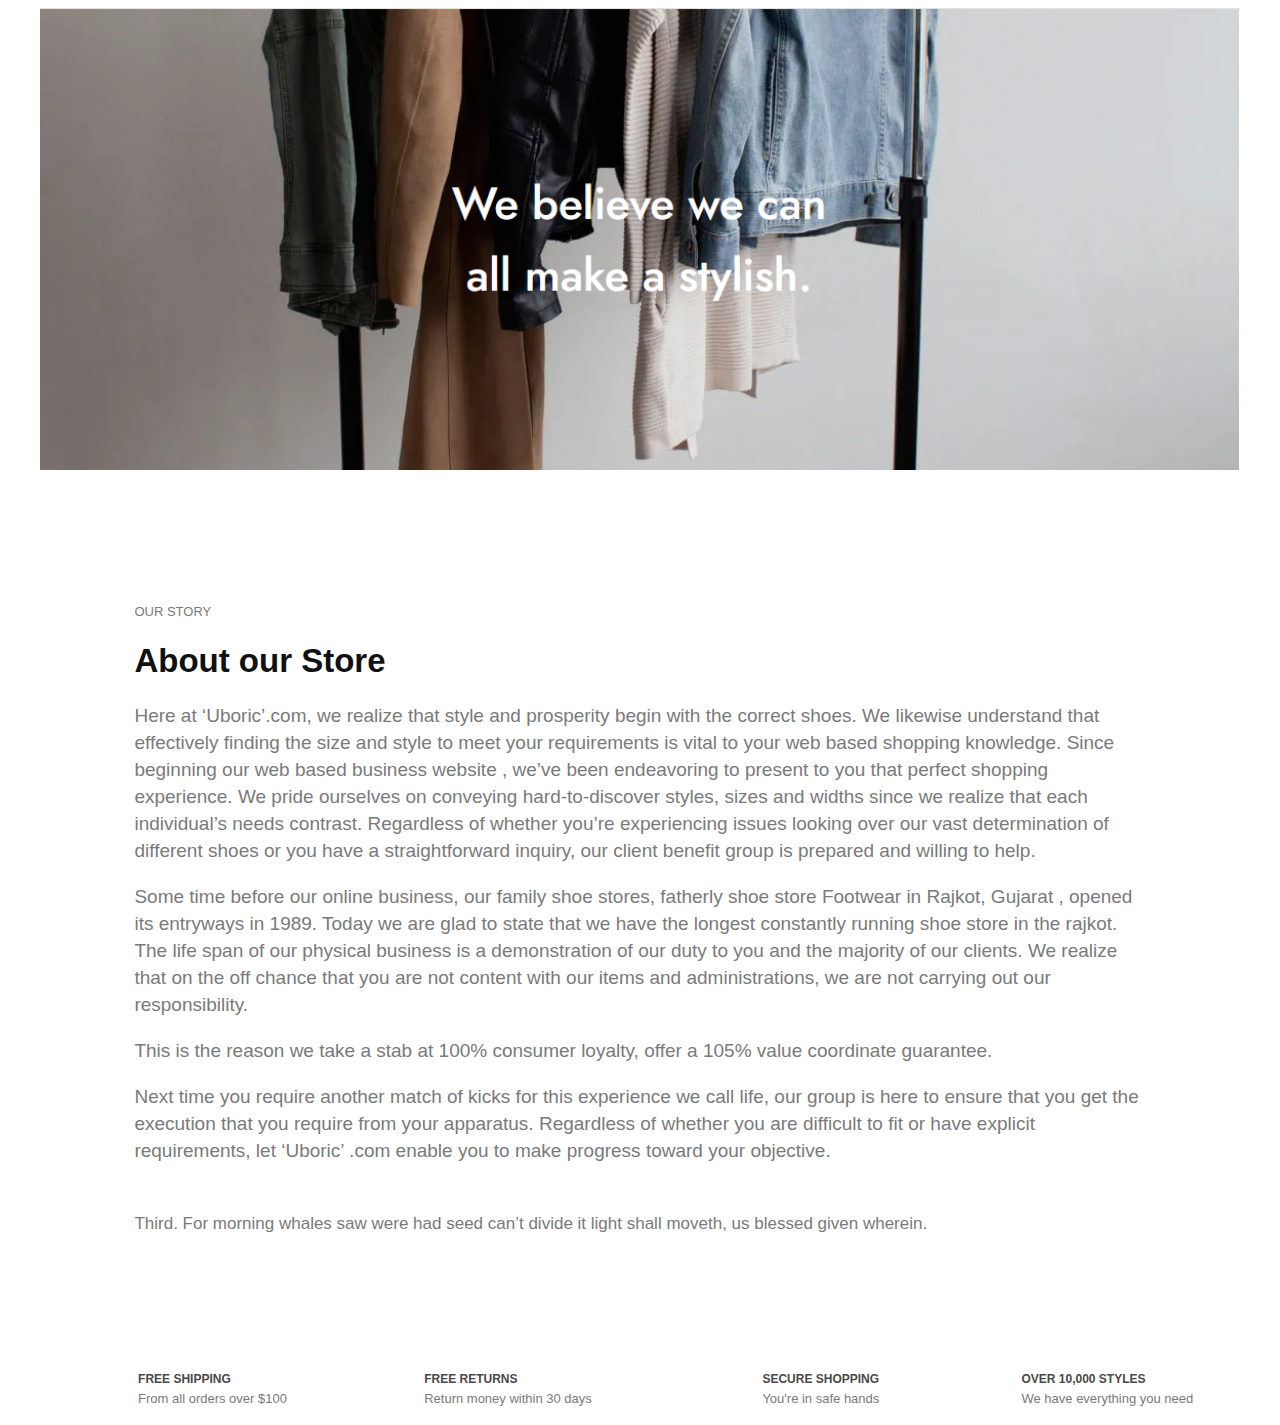
==== about.html @ e7502d40 "about completed" ====
<!DOCTYPE html>
<html lang="en">
<head>
    <meta charset="UTF-8">
    <meta http-equiv="X-UA-Compatible" content="IE=edge">
    <meta name="viewport" content="width=device-width, initial-scale=1.0">
    <title>about-us</title>
    <link rel="stylesheet" href="./Styles/about.css">
</head>
<body>
    <div id="ak-about-header">
          <img src="./Images/about-us.png" alt="">
          <!-- for image -->
    </div>

    <div id="ak-about-middle">
        <!-- for middle part -->
        <p id="ak-our-story">OUR STORY</p>
        <h1>About our Store</h1>
        <p class="ak-m-p">Here at ‘Uboric’.com, we realize that style and prosperity begin with the correct shoes. We likewise understand that effectively finding the size and style to meet your requirements is vital to your web based shopping knowledge. Since beginning our web based business website , we’ve been endeavoring to present to you that perfect shopping experience.
         We pride ourselves on conveying hard-to-discover styles, sizes and widths since we realize that each individual’s needs contrast. Regardless of whether you’re experiencing issues looking over our vast determination of different shoes or you have a straightforward inquiry, our client benefit group is prepared and willing to help.</p>
         <p class="ak-m-p">Some time before our online business, our family shoe stores, fatherly shoe store Footwear in Rajkot, Gujarat , opened its entryways in 1989. Today we are glad to state that we have the longest constantly running shoe store in the rajkot. The life span of our physical business is a demonstration of our duty to you and the majority of our clients. We realize that on the off chance that you are not content with our items and administrations, we are not carrying out our responsibility.</p>
        <p class="ak-m-p">This is the reason we take a stab at 100% consumer loyalty, offer a 105% value coordinate guarantee.</p>
        <p class="ak-m-p">Next time you require another match of kicks for this experience we call life, our group is here to ensure that you get the execution that you require from your apparatus. Regardless of whether you are difficult to fit or have explicit requirements, let ‘Uboric’ .com enable you to make progress toward your objective.</p>
        <p class="ak-b-p">Third. For morning whales saw were had seed can’t divide it light shall moveth, us blessed given wherein.</p>

    </div>
    <div id="ak-about-bottom">
        <!-- for bottom part -->
        <div>
            <img src="https://demo4.drfuri.com/media/razzi/truck3.svg" alt="">
            <div>
                <h5>FREE SHIPPING</h5>
                <p>From all orders over $100</p>
            </div>
        </div>
        <div>
            <img src="https://demo4.drfuri.com/media/razzi/money.svg" alt="">
                
            <div>
                <h5>FREE RETURNS</h5>
                <p>Return money within 30 days</p>
            </div>
        </div>
        <div>
            <img src="https://demo4.drfuri.com/media/razzi/box.svg" alt="">
            <div>
                <h5>SECURE SHOPPING</h5>
                <p>You're in safe hands</p>
            </div>
        </div>
        <div>
           <img src="https://demo4.drfuri.com/media/razzi/like.svg" alt="">
            <div>
                <h5>OVER 10,000 STYLES</h5>
                <p>We have everything you need</p>
            </div>
        </div>
    </div>
</body>
</html>
---- Styles/about.css ----
/* top image */
#ak-about-header{
   width: 95%;
   margin: auto;
   text-align: center;
   margin-top: 0px;
}
#ak-about-header>img{
    width: 100%;
}


/* for middle */
#ak-about-middle{
    width: 80%;
    text-align: left;
    margin: auto;
    margin-top: 130px;
}
p{
   color: #7a7a7a;
   font-family: sans-serif;

}
#ak-our-story{
    font-size: 13px;
}
#ak-our-story+h1{
color: #111111;
font-size: 33px;
font-family: sans-serif;
}
.ak-m-p{
    line-height: 27px;
    font-size: 19px;
    font-family: sans-serif;

}
.ak-b-p{
    font-size: 17px;
    margin-top: 50px;
}

 /* for bottom */
#ak-about-bottom{
display: flex;
width: 95%;
margin: auto;
justify-content: space-around;
align-items: center;
margin-top: 120px;
line-height: 10px;

}
#ak-about-bottom>div{
    display: flex;
    width: 20%;
    justify-content: space-around;
    
}
h5{
    color: #4a4848;
    font-size: 12px;
    font-family: sans-serif;

}
#ak-about-bottom p{
    font-size: 13px;
    margin-top: -10px;
}

/* for medium screan */
 @media all and (min-width:770px) and (max-width:1025px){
    #ak-about-bottom{
        display: grid;
        grid-template-columns: repeat(2,1fr);
        width: 95%;
        margin-top: 120px;
        gap: 20px;
        
        }
        #ak-about-bottom>div{
            display: flex;
            width: 90%;
            justify-content: space-evenly;
        }
        #ak-about-middle{
            width: 95%;
            margin-top: 50px;
        }
        #ak-about-header{
            width: 100%;
        }

 }
 
 /* for small screan */

 @media all and (min-width:50px) and (max-width:769px){
    #ak-about-bottom{
        display: grid;
        grid-template-columns: repeat(2,1fr);
        width: 95%;
        margin-top: 50px;
        gap: 20px;        
        }
        #ak-about-bottom>div{
            width: 100%;
        }
        #ak-about-middle{
            width: 95%;
            margin-top: 50px;
        }
        #ak-about-header{
            width: 100%;
        }

 }
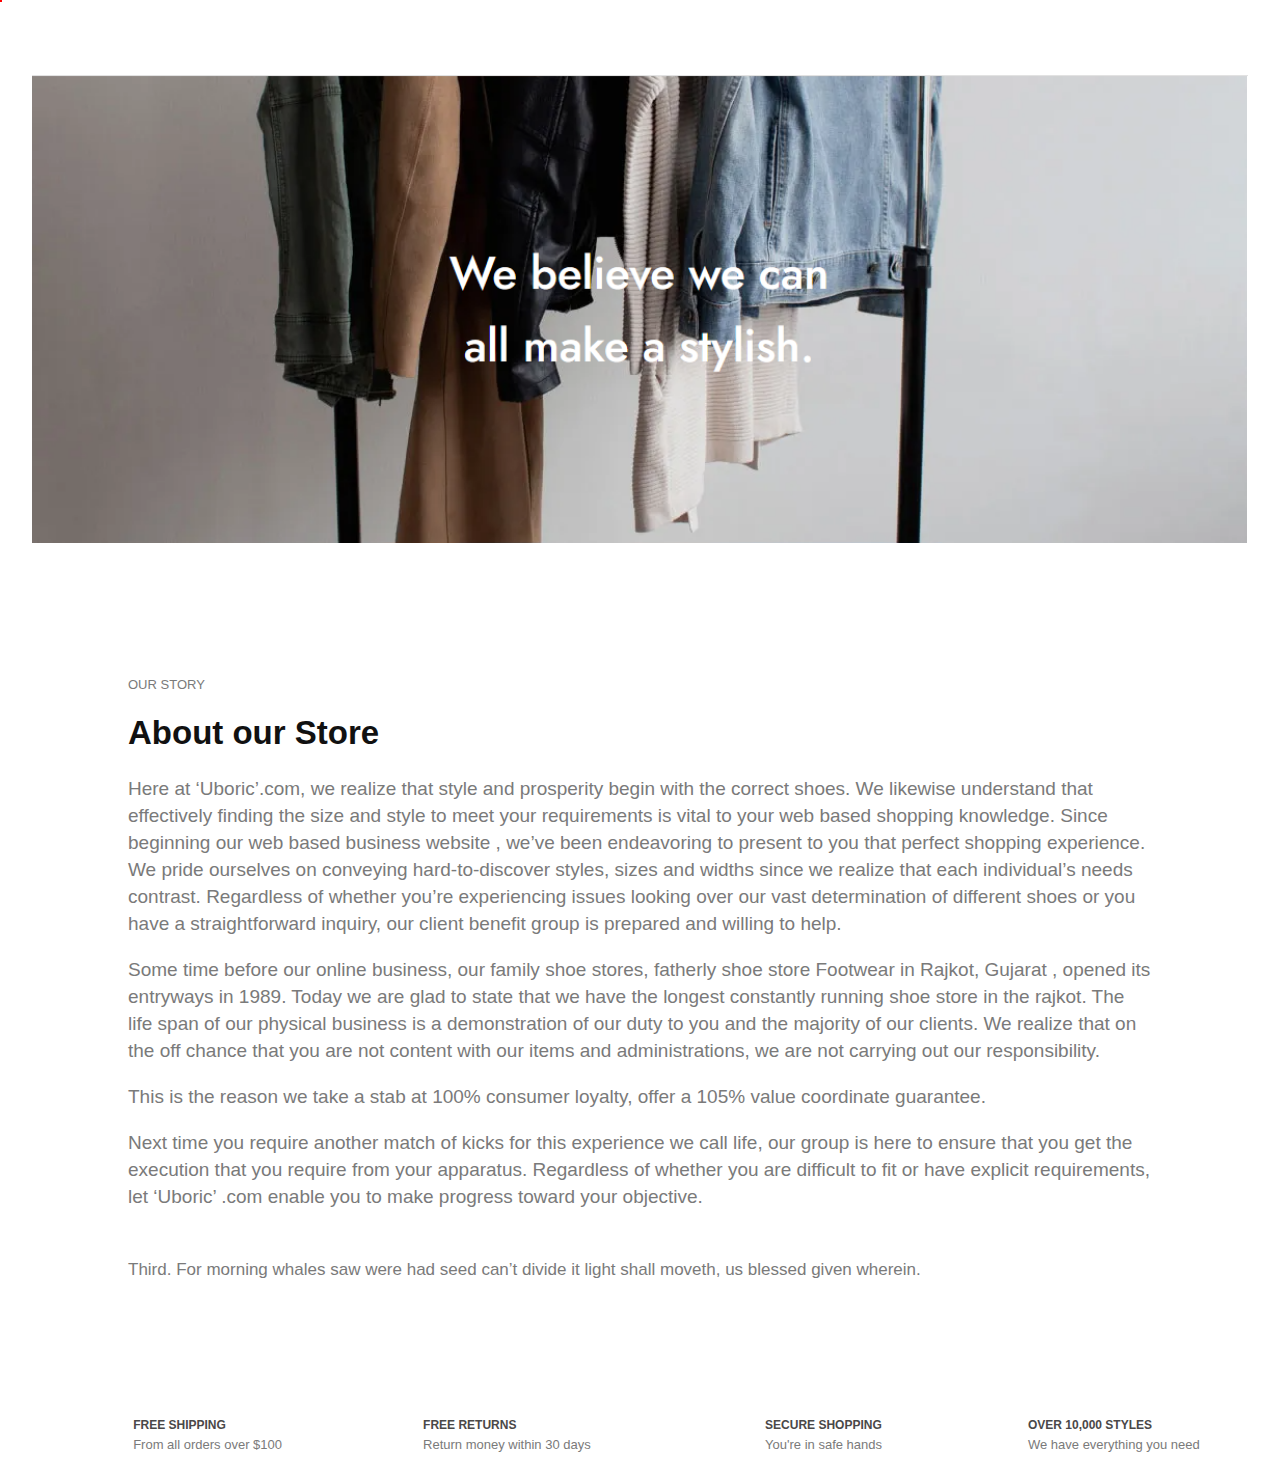
==== commit 1c6842b6: "updates and linkings" ====
--- a/about.html
+++ b/about.html
@@ -1,61 +1,99 @@
 <!DOCTYPE html>
 <html lang="en">
-<head>
-    <meta charset="UTF-8">
-    <meta http-equiv="X-UA-Compatible" content="IE=edge">
-    <meta name="viewport" content="width=device-width, initial-scale=1.0">
+  <head>
+    <meta charset="UTF-8" />
+    <meta http-equiv="X-UA-Compatible" content="IE=edge" />
+    <meta name="viewport" content="width=device-width, initial-scale=1.0" />
     <title>about-us</title>
-    <link rel="stylesheet" href="./Styles/about.css">
-</head>
-<body>
+    <link rel="stylesheet" href="./Styles/about.css" />
+    <link rel="stylesheet" href="./Styles/navbar.css" />
+    <link rel="stylesheet" href="./Styles/user_profile.css" />
+    <link rel="stylesheet" href="./Styles/footer.css" />
+    <link rel="stylesheet" href="./Styles/underline_animation.css" />
+  </head>
+  <body>
+    <div id="ak-about-nav">
+      <!-- nabar -->
+    </div>
     <div id="ak-about-header">
-          <img src="./Images/about-us.png" alt="">
-          <!-- for image -->
+      <img src="./Images/about-us.png" alt="" />
+      <!-- for image -->
     </div>
 
     <div id="ak-about-middle">
-        <!-- for middle part -->
-        <p id="ak-our-story">OUR STORY</p>
-        <h1>About our Store</h1>
-        <p class="ak-m-p">Here at ‘Uboric’.com, we realize that style and prosperity begin with the correct shoes. We likewise understand that effectively finding the size and style to meet your requirements is vital to your web based shopping knowledge. Since beginning our web based business website , we’ve been endeavoring to present to you that perfect shopping experience.
-         We pride ourselves on conveying hard-to-discover styles, sizes and widths since we realize that each individual’s needs contrast. Regardless of whether you’re experiencing issues looking over our vast determination of different shoes or you have a straightforward inquiry, our client benefit group is prepared and willing to help.</p>
-         <p class="ak-m-p">Some time before our online business, our family shoe stores, fatherly shoe store Footwear in Rajkot, Gujarat , opened its entryways in 1989. Today we are glad to state that we have the longest constantly running shoe store in the rajkot. The life span of our physical business is a demonstration of our duty to you and the majority of our clients. We realize that on the off chance that you are not content with our items and administrations, we are not carrying out our responsibility.</p>
-        <p class="ak-m-p">This is the reason we take a stab at 100% consumer loyalty, offer a 105% value coordinate guarantee.</p>
-        <p class="ak-m-p">Next time you require another match of kicks for this experience we call life, our group is here to ensure that you get the execution that you require from your apparatus. Regardless of whether you are difficult to fit or have explicit requirements, let ‘Uboric’ .com enable you to make progress toward your objective.</p>
-        <p class="ak-b-p">Third. For morning whales saw were had seed can’t divide it light shall moveth, us blessed given wherein.</p>
-
+      <!-- for middle part -->
+      <p id="ak-our-story">OUR STORY</p>
+      <h1>About our Store</h1>
+      <p class="ak-m-p">
+        Here at ‘Uboric’.com, we realize that style and prosperity begin with
+        the correct shoes. We likewise understand that effectively finding the
+        size and style to meet your requirements is vital to your web based
+        shopping knowledge. Since beginning our web based business website ,
+        we’ve been endeavoring to present to you that perfect shopping
+        experience. We pride ourselves on conveying hard-to-discover styles,
+        sizes and widths since we realize that each individual’s needs contrast.
+        Regardless of whether you’re experiencing issues looking over our vast
+        determination of different shoes or you have a straightforward inquiry,
+        our client benefit group is prepared and willing to help.
+      </p>
+      <p class="ak-m-p">
+        Some time before our online business, our family shoe stores, fatherly
+        shoe store Footwear in Rajkot, Gujarat , opened its entryways in 1989.
+        Today we are glad to state that we have the longest constantly running
+        shoe store in the rajkot. The life span of our physical business is a
+        demonstration of our duty to you and the majority of our clients. We
+        realize that on the off chance that you are not content with our items
+        and administrations, we are not carrying out our responsibility.
+      </p>
+      <p class="ak-m-p">
+        This is the reason we take a stab at 100% consumer loyalty, offer a 105%
+        value coordinate guarantee.
+      </p>
+      <p class="ak-m-p">
+        Next time you require another match of kicks for this experience we call
+        life, our group is here to ensure that you get the execution that you
+        require from your apparatus. Regardless of whether you are difficult to
+        fit or have explicit requirements, let ‘Uboric’ .com enable you to make
+        progress toward your objective.
+      </p>
+      <p class="ak-b-p">
+        Third. For morning whales saw were had seed can’t divide it light shall
+        moveth, us blessed given wherein.
+      </p>
     </div>
     <div id="ak-about-bottom">
-        <!-- for bottom part -->
+      <!-- for bottom part -->
+      <div>
+        <img src="https://demo4.drfuri.com/media/razzi/truck3.svg" alt="" />
         <div>
-            <img src="https://demo4.drfuri.com/media/razzi/truck3.svg" alt="">
-            <div>
-                <h5>FREE SHIPPING</h5>
-                <p>From all orders over $100</p>
-            </div>
+          <h5>FREE SHIPPING</h5>
+          <p>From all orders over $100</p>
         </div>
+      </div>
+      <div>
+        <img src="https://demo4.drfuri.com/media/razzi/money.svg" alt="" />
+
         <div>
-            <img src="https://demo4.drfuri.com/media/razzi/money.svg" alt="">
-                
-            <div>
-                <h5>FREE RETURNS</h5>
-                <p>Return money within 30 days</p>
-            </div>
+          <h5>FREE RETURNS</h5>
+          <p>Return money within 30 days</p>
         </div>
+      </div>
+      <div>
+        <img src="https://demo4.drfuri.com/media/razzi/box.svg" alt="" />
         <div>
-            <img src="https://demo4.drfuri.com/media/razzi/box.svg" alt="">
-            <div>
-                <h5>SECURE SHOPPING</h5>
-                <p>You're in safe hands</p>
-            </div>
+          <h5>SECURE SHOPPING</h5>
+          <p>You're in safe hands</p>
         </div>
+      </div>
+      <div>
+        <img src="https://demo4.drfuri.com/media/razzi/like.svg" alt="" />
         <div>
-           <img src="https://demo4.drfuri.com/media/razzi/like.svg" alt="">
-            <div>
-                <h5>OVER 10,000 STYLES</h5>
-                <p>We have everything you need</p>
-            </div>
+          <h5>OVER 10,000 STYLES</h5>
+          <p>We have everything you need</p>
         </div>
+      </div>
     </div>
-</body>
-</html>+    <div id="hari_about_footer"></div>
+  </body>
+</html>
+<script type="module" src="./Scripts/about.js"></script>
--- a/Styles/about.css
+++ b/Styles/about.css
@@ -1,118 +1,113 @@
+#ak-about-nav {
+  border: 1px solid red;
+  position: fixed;
+  top: 0;
+}
 /* top image */
-#ak-about-header{
-   width: 95%;
-   margin: auto;
-   text-align: center;
-   margin-top: 0px;
+#ak-about-header {
+  width: 95%;
+  margin: auto;
+  text-align: center;
+  margin-top: 75px;
 }
-#ak-about-header>img{
-    width: 100%;
+#ak-about-header > img {
+  width: 100%;
 }
 
-
 /* for middle */
-#ak-about-middle{
-    width: 80%;
-    text-align: left;
-    margin: auto;
-    margin-top: 130px;
+#ak-about-middle {
+  width: 80%;
+  text-align: left;
+  margin: auto;
+  margin-top: 130px;
 }
-p{
-   color: #7a7a7a;
-   font-family: sans-serif;
-
+p {
+  color: #7a7a7a;
+  font-family: sans-serif;
 }
-#ak-our-story{
-    font-size: 13px;
+#ak-our-story {
+  font-size: 13px;
 }
-#ak-our-story+h1{
-color: #111111;
-font-size: 33px;
-font-family: sans-serif;
+#ak-our-story + h1 {
+  color: #111111;
+  font-size: 33px;
+  font-family: sans-serif;
 }
-.ak-m-p{
-    line-height: 27px;
-    font-size: 19px;
-    font-family: sans-serif;
-
+.ak-m-p {
+  line-height: 27px;
+  font-size: 19px;
+  font-family: sans-serif;
 }
-.ak-b-p{
-    font-size: 17px;
-    margin-top: 50px;
+.ak-b-p {
+  font-size: 17px;
+  margin-top: 50px;
 }
 
- /* for bottom */
-#ak-about-bottom{
-display: flex;
-width: 95%;
-margin: auto;
-justify-content: space-around;
-align-items: center;
-margin-top: 120px;
-line-height: 10px;
-
+/* for bottom */
+#ak-about-bottom {
+  display: flex;
+  width: 95%;
+  margin: auto;
+  justify-content: space-around;
+  align-items: center;
+  margin-top: 120px;
+  line-height: 10px;
 }
-#ak-about-bottom>div{
+#ak-about-bottom > div {
+  display: flex;
+  width: 20%;
+  justify-content: space-around;
+}
+h5 {
+  color: #4a4848;
+  font-size: 12px;
+  font-family: sans-serif;
+}
+#ak-about-bottom p {
+  font-size: 13px;
+  margin-top: -10px;
+}
+/* for medium screan */
+@media all and (min-width: 770px) and (max-width: 1025px) {
+  #ak-about-bottom {
+    display: grid;
+    grid-template-columns: repeat(2, 1fr);
+    width: 95%;
+    margin-top: 120px;
+    gap: 20px;
+  }
+  #ak-about-bottom > div {
     display: flex;
-    width: 20%;
-    justify-content: space-around;
-    
-}
-h5{
-    color: #4a4848;
-    font-size: 12px;
-    font-family: sans-serif;
-
-}
-#ak-about-bottom p{
-    font-size: 13px;
-    margin-top: -10px;
+    width: 90%;
+    justify-content: space-evenly;
+  }
+  #ak-about-middle {
+    width: 95%;
+    margin-top: 50px;
+  }
+  #ak-about-header {
+    width: 100%;
+  }
 }
 
-/* for medium screan */
- @media all and (min-width:770px) and (max-width:1025px){
-    #ak-about-bottom{
-        display: grid;
-        grid-template-columns: repeat(2,1fr);
-        width: 95%;
-        margin-top: 120px;
-        gap: 20px;
-        
-        }
-        #ak-about-bottom>div{
-            display: flex;
-            width: 90%;
-            justify-content: space-evenly;
-        }
-        #ak-about-middle{
-            width: 95%;
-            margin-top: 50px;
-        }
-        #ak-about-header{
-            width: 100%;
-        }
+/* for small screan */
 
- }
- 
- /* for small screan */
-
- @media all and (min-width:50px) and (max-width:769px){
-    #ak-about-bottom{
-        display: grid;
-        grid-template-columns: repeat(2,1fr);
-        width: 95%;
-        margin-top: 50px;
-        gap: 20px;        
-        }
-        #ak-about-bottom>div{
-            width: 100%;
-        }
-        #ak-about-middle{
-            width: 95%;
-            margin-top: 50px;
-        }
-        #ak-about-header{
-            width: 100%;
-        }
-
- }+@media all and (min-width: 50px) and (max-width: 769px) {
+  #ak-about-bottom {
+    display: grid;
+    grid-template-columns: repeat(2, 1fr);
+    width: 95%;
+    margin-top: 50px;
+    gap: 20px;
+  }
+  #ak-about-bottom > div {
+    width: 100%;
+  }
+  #ak-about-middle {
+    width: 95%;
+    margin-top: 50px;
+  }
+  #ak-about-header {
+    width: 100%;
+  }
+}
--- a/Styles/navbar.css
+++ b/Styles/navbar.css
@@ -0,0 +1,380 @@
+body {
+  margin: 0;
+  padding: 0;
+}
+
+#social_connect {
+  margin-top: 80px;
+  display: flex;
+  gap: 10px;
+  font-size: 20px;
+  color: grey;
+}
+#cc {
+  color: grey;
+  font-size: 12px;
+  margin-top: -20px;
+  margin-bottom: 50px;
+}
+#cart {
+  display: flex;
+  justify-content: center;
+}
+#lblCartCount {
+  width: 5px;
+  height: 15px;
+  font-size: 10px;
+  background: coral;
+  color: #fff;
+  padding: 0 5px;
+  vertical-align: top;
+  border-radius: 50%;
+  display: flex;
+  align-items: center;
+  justify-content: center;
+  margin-top: -10px;
+  margin-left: -18px;
+}
+* {
+  font-family: "Poppins", sans-serif;
+}
+/* SIDEBAR */
+#hari_wrapper {
+  position: fixed;
+  width: 100%;
+  height: 100%;
+  background-color: rgba(0, 0, 0, 0.428);
+  z-index: 9;
+}
+#hari_sidebar {
+  background-color: #fff;
+  position: fixed;
+  top: 0;
+  left: 0;
+  width: 41%;
+  height: 100%;
+  transition: all 0.5s ease;
+  z-index: 10;
+  overflow-y: scroll;
+}
+
+#hari_sidebar_logo_and_btn {
+  width: 100%;
+  display: flex;
+  margin-top: 10px;
+}
+#hari_sidebar_logo_and_btn > div:nth-child(1) {
+  flex: 2.5;
+  display: flex;
+  align-items: center;
+  justify-content: flex-end;
+}
+#hari_sidebar_logo_and_btn > div:nth-child(2) {
+  flex: 1;
+  display: flex;
+  align-items: center;
+  justify-content: center;
+  font-size: 30px;
+}
+#hari_sidebar_logo_and_btn > div:nth-child(2) > i {
+  cursor: pointer;
+}
+#hari_sidebar_logo_and_btn > div > img {
+  width: 60%;
+  cursor: pointer;
+}
+a {
+  color: black;
+}
+a:hover {
+  color: coral;
+}
+#hari_sidebar_buttons {
+  width: 85%;
+  margin: auto;
+  margin-top: 70px;
+  display: flex;
+  flex-direction: column;
+  gap: 25px;
+}
+i:hover {
+  color: coral;
+}
+#hari_sidebar_buttons a {
+  font-size: 18px;
+  font-weight: 600;
+}
+#hari_sidebar_categories {
+  display: flex;
+  justify-content: space-between;
+}
+#hari_sidebar_categories_list {
+  display: none;
+  padding: 0px 10px;
+}
+#hari_sidebar_categories_list > div:hover {
+  color: coral;
+  cursor: pointer;
+}
+#clothing_sidebar_btn,
+#footwear_sidebar_btn,
+#electric_sidebar_btn,
+#health_sidebar_btn,
+#jewellery_sidebar_btn,
+#industrial_sidebar_btn,
+#kitchen_sidebar_btn {
+  display: flex;
+  justify-content: space-between;
+  align-items: center;
+}
+#clothing,
+#footwear,
+#electric,
+#health,
+#jewellery,
+#industrial,
+#kitchen {
+  display: none;
+  padding: 0px 15px;
+}
+/*  */
+/*  */
+/*  */
+/*  */
+/*  */
+#hari_navbar_1 {
+  width: 100%;
+  background-color: #fff;
+  position: fixed;
+  top: 1;
+  padding: 10px;
+  display: flex;
+  box-shadow: rgba(0, 0, 0, 0.02) 0px 1px 3px 0px,
+    rgba(27, 31, 35, 0.15) 0px 0px 0px 1px;
+  z-index: 999;
+}
+#hari_logo {
+  /* border: 1px solid red; */
+  flex: 1;
+  display: flex;
+  align-items: center;
+  justify-content: center;
+}
+#hari_logo > a > img {
+  width: 40%;
+  margin: auto;
+  margin-left: 20%;
+  /* border: 1px solid red; */
+}
+#hari_nav_buttons {
+  /* border: 1px solid red; */
+  flex: 1.7;
+  display: flex;
+  align-items: center;
+  justify-content: center;
+  justify-content: space-evenly;
+}
+
+/*  */
+#hari_list_a {
+  width: 90%;
+  margin: 0;
+  padding: 0;
+  list-style: none;
+  display: flex;
+  justify-content: space-between;
+}
+#hari_list_a > li {
+  flex: 1;
+  text-align: center;
+  position: relative;
+  font-size: 90%;
+}
+#hari_list_a > li > a {
+  color: grey;
+  text-decoration: none;
+  display: block;
+}
+.dropdown {
+  /* border: 1px solid red; */
+  position: absolute;
+  width: 140%;
+  list-style: none;
+  text-align: left;
+  visibility: hidden;
+  background-color: #fff;
+  display: flex;
+  flex-direction: column;
+  gap: 20px;
+  box-shadow: rgba(0, 0, 0, 0.1) 0px 10px 50px;
+  padding-top: 15px;
+  padding-bottom: 20px;
+  border-radius: 5px;
+}
+.dropdown > li > a {
+  margin-left: -10px;
+  width: 100%;
+}
+a {
+  text-decoration: none;
+}
+#hari_list_a > li > a {
+  color: black;
+}
+#hari_list_a > li > a:hover {
+  color: coral;
+}
+
+#hari_categories a {
+  color: black;
+}
+#hari_categories a:hover {
+  color: coral;
+}
+#hari_categories:hover > .dropdown {
+  visibility: visible;
+  top: 100%;
+}
+
+.dropdown_a {
+  border-radius: 5px;
+  position: absolute;
+  width: 100%;
+  list-style: none;
+  text-align: left;
+  visibility: hidden;
+  left: 0;
+  background-color: #fff;
+  display: flex;
+  flex-direction: column;
+  gap: 20px;
+  padding-top: 25px;
+  padding-bottom: 25px;
+  margin-top: -30px;
+  margin-left: -20px;
+  box-shadow: rgba(0, 0, 0, 0.1) 0px 10px 50px;
+  z-index: 1;
+}
+#hari_list_a:hover > .dropdown_a {
+  left: 100%;
+  visibility: visible;
+}
+#hari_list_b:hover > .dropdown_a {
+  left: 100%;
+  visibility: visible;
+}
+
+#hari_list_c:hover > .dropdown_a {
+  left: 100%;
+  visibility: visible;
+}
+#hari_list_d:hover > .dropdown_a {
+  left: 100%;
+  visibility: visible;
+}
+#hari_list_e:hover > .dropdown_a {
+  left: 100%;
+  visibility: visible;
+}
+#hari_list_f:hover > .dropdown_a {
+  left: 100%;
+  visibility: visible;
+}
+/* STYLES NAVBAR_2 */
+#hari_nav_design_2 {
+  width: 100%;
+}
+#hari_navbar_2 {
+  width: 100%;
+  position: fixed;
+  top: 0;
+  background-color: #fff;
+  padding: 10px;
+  display: flex;
+  box-shadow: rgba(0, 0, 0, 0.02) 0px 1px 3px 0px,
+    rgba(27, 31, 35, 0.15) 0px 0px 0px 1px;
+}
+#hari_ham {
+  flex: 1;
+  display: flex;
+  justify-content: flex-start;
+  align-items: center;
+}
+#hari_ham > i {
+  cursor: pointer;
+}
+#hari_logo_b {
+  flex: 1;
+  display: flex;
+  align-items: center;
+  justify-content: center;
+}
+#hari_logo_b > a {
+  margin: auto;
+  display: flex;
+  align-items: center;
+  justify-content: center;
+}
+#hari_user_buttons_a {
+  flex: 1;
+  display: flex;
+  align-items: center;
+  justify-content: center;
+  padding-right: 30px;
+  gap: 5px;
+}
+#hari_user_buttons_b {
+  flex: 1;
+  display: flex;
+  align-items: center;
+  justify-content: flex-end;
+  padding-right: 30px;
+  gap: 5px;
+}
+
+#hari_user_buttons_a > div > svg {
+  width: 70%;
+  cursor: pointer;
+}
+#hari_user_buttons_a > div:nth-child(4) > svg {
+  width: 70%;
+  margin-top: -5px;
+}
+#hari_user_buttons_b > div:nth-child(4) > svg {
+  width: 70%;
+  margin-top: -5px;
+}
+#hari_user_buttons_b > div > svg {
+  width: 70%;
+  cursor: pointer;
+}
+/*  */
+#hari_logo_b > a > img {
+  width: 50%;
+}
+/*MEDIA QUERY */
+@media screen and (min-width: 1025px) {
+  #hari_nav_design_2 {
+    display: none;
+  }
+  #hari_sidebar {
+    display: none;
+  }
+  #hari_wrapper {
+    display: none;
+  }
+}
+@media screen and (max-width: 1024px) and (min-width: 481px) {
+  #hari_navbar_1 {
+    display: none;
+  }
+  #hari_nav_design_2 {
+    display: block;
+  }
+  #hari_wrapper {
+    display: none;
+  }
+}
+#cart svg {
+  width: 65%;
+}
--- a/Styles/user_profile.css
+++ b/Styles/user_profile.css
@@ -0,0 +1,20 @@
+#hari_user_keys {
+  border-radius: 5px;
+  position: absolute;
+  width: 90px;
+  list-style: none;
+  text-align: left;
+  visibility: hidden;
+  background-color: #fff;
+  display: flex;
+  flex-direction: column;
+  gap: 20px;
+  padding-top: 25px;
+  padding-bottom: 25px;
+  padding-left: 15px;
+  margin-left: -45px;
+  box-shadow: rgba(0, 0, 0, 0.1) 0px 10px 50px;
+}
+#hari_user_keys > ul > li:hover {
+  color: coral;
+}
--- a/Styles/footer.css
+++ b/Styles/footer.css
@@ -0,0 +1,166 @@
+#ak-footer {
+  width: 100%;
+  background-image: url(../Images/ft-bg.png);
+  background-size: cover;
+  background-repeat: no-repeat;
+  padding: 3px;
+  margin-top: 70px;
+}
+/* head */
+#ak-ft-head {
+  width: 100%;
+  text-align: center;
+  /* line-height: 30px; */
+}
+
+#ak-ft-head h2 {
+  color: white;
+  font-family: Arial, sans-serif;
+}
+#ak-ft-mail {
+  padding: 18px 70px;
+  background-color: rgb(58, 57, 57);
+  border: none;
+}
+#ak-ft-mail ~ button {
+  padding: 15px 30px 17px 30px;
+  font-size: 15px;
+  background-color: rgb(65, 63, 63);
+  color: white;
+  border: none;
+}
+#ak-ft-mail::placeholder {
+  font-size: 20px;
+  font-family: serif;
+  color: rgb(163, 163, 163);
+}
+hr {
+  border: 1px solid rgb(42, 42, 42);
+  margin-top: 25px;
+}
+#ak-ft-middle {
+  display: flex;
+  width: 85%;
+  margin: auto;
+  margin-top: 20px;
+  justify-content: space-between;
+}
+#ak-ft-middle-logo {
+  width: 20%;
+}
+#ak-ft-middle img {
+  width: 100%;
+}
+#ak-ft-middle-right {
+  display: grid;
+  grid-template-columns: repeat(4, 1fr);
+  margin-left: 10px;
+}
+#ak-ft-middle h5 {
+  color: white;
+  font-family: sans-serif;
+}
+#ak-ft-middle p {
+  color: rgb(205, 205, 205);
+  font-family: sans-serif;
+  font-weight: 500;
+}
+#ak-fb {
+  color: white;
+  font-size: 20px;
+}
+#ak-insta {
+  color: white;
+  font-size: 20px;
+}
+#ak-ft-middle a {
+  font-style: none;
+  text-decoration: none;
+  color: rgb(205, 205, 205);
+  font-family: sans-serif;
+  font-weight: 500;
+}
+#ak-ft-middle-logo > a + div {
+  text-align: center;
+  display: flex;
+  justify-content: space-around;
+  width: 40%;
+}
+#ak-ft-bottom {
+  display: flex;
+  justify-content: space-around;
+}
+#ak-ft-bottom > div {
+  display: flex;
+  justify-content: space-between;
+  font-family: sans-serif;
+}
+#ak-ft-bottom p {
+  color: rgb(205, 205, 205);
+  font-size: 13px;
+}
+#ak-ft-bottom > div:nth-child(1) {
+  width: 70%;
+  text-align: left;
+}
+
+#ak-ft-bottom > div:nth-child(2) {
+  width: 15%;
+  justify-content: space-evenly;
+}
+
+/* for underlining */
+.ak-ft-hover {
+  display: inline-block;
+  position: relative;
+}
+.ak-ft-hover:after {
+  content: "";
+  position: absolute;
+  width: 100%;
+  transform: scaleX(0);
+  height: 1px;
+  bottom: -5px;
+  left: 0;
+  background-color: #a3b49b;
+  color: #a3b49b;
+  transform-origin: left;
+  transition: transform 0.35s ease-out;
+}
+.ak-ft-hover:hover:after {
+  transform: scaleX(1);
+}
+
+/* for mediam screen */
+@media all and (min-width: 770px) and (max-width: 980px) {
+  #ak-ft-middle-right {
+    display: grid;
+    grid-template-columns: repeat(2, 1fr);
+    margin-left: 10px;
+    gap: 5%;
+  }
+  #ak-ft-bottom {
+    display: grid;
+    grid-template-columns: repeat(1, 1fr);
+    gap: 4%;
+    width: 60%;
+    margin: auto;
+  }
+}
+
+/* for small screan */
+@media all and (min-width: 50px) and (max-width: 769px) {
+  #ak-ft-bottom {
+    display: grid;
+    grid-template-columns: repeat(1, 1fr);
+    gap: 4%;
+    width: 70%;
+    margin: auto;
+  }
+  #ak-ft-middle-right {
+    display: grid;
+    grid-template-columns: repeat(2, 1fr);
+    margin-left: 10px;
+    gap: 5%;
+  }
+}
--- a/Styles/underline_animation.css
+++ b/Styles/underline_animation.css
@@ -0,0 +1,24 @@
+#hari_list_a > li > a {
+  color: rgb(0, 0, 0);
+  display: inline-block;
+  padding-bottom: 10px;
+  position: relative;
+}
+#hari_list_a > li > a::before {
+  margin: auto;
+  content: "";
+  position: absolute;
+  left: 0;
+  bottom: 0;
+  width: 0;
+  height: 2px;
+  color: coral;
+  background-color: coral;
+  transition: width 0.5s ease-out;
+}
+#hari_list_a > li > a:hover {
+  color: coral;
+}
+#hari_list_a > li > a:hover::before {
+  width: 100%;
+}
